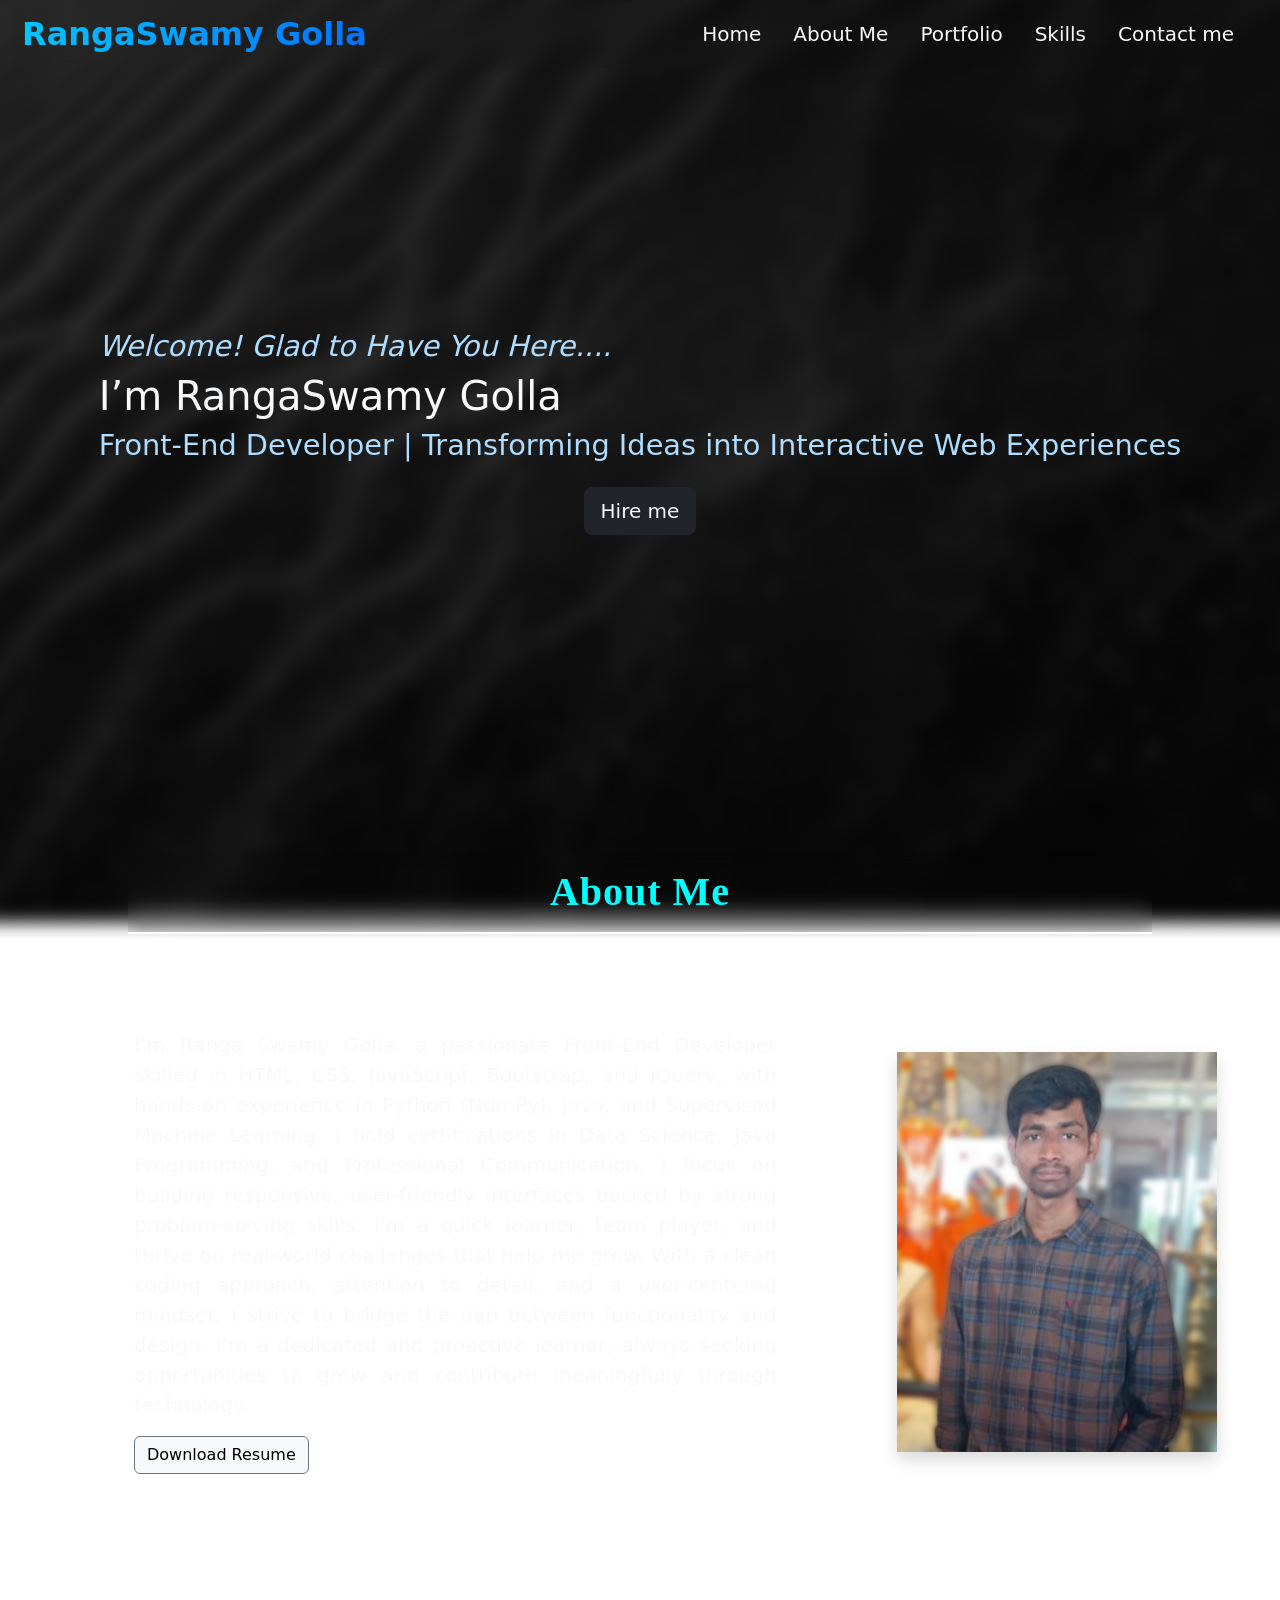
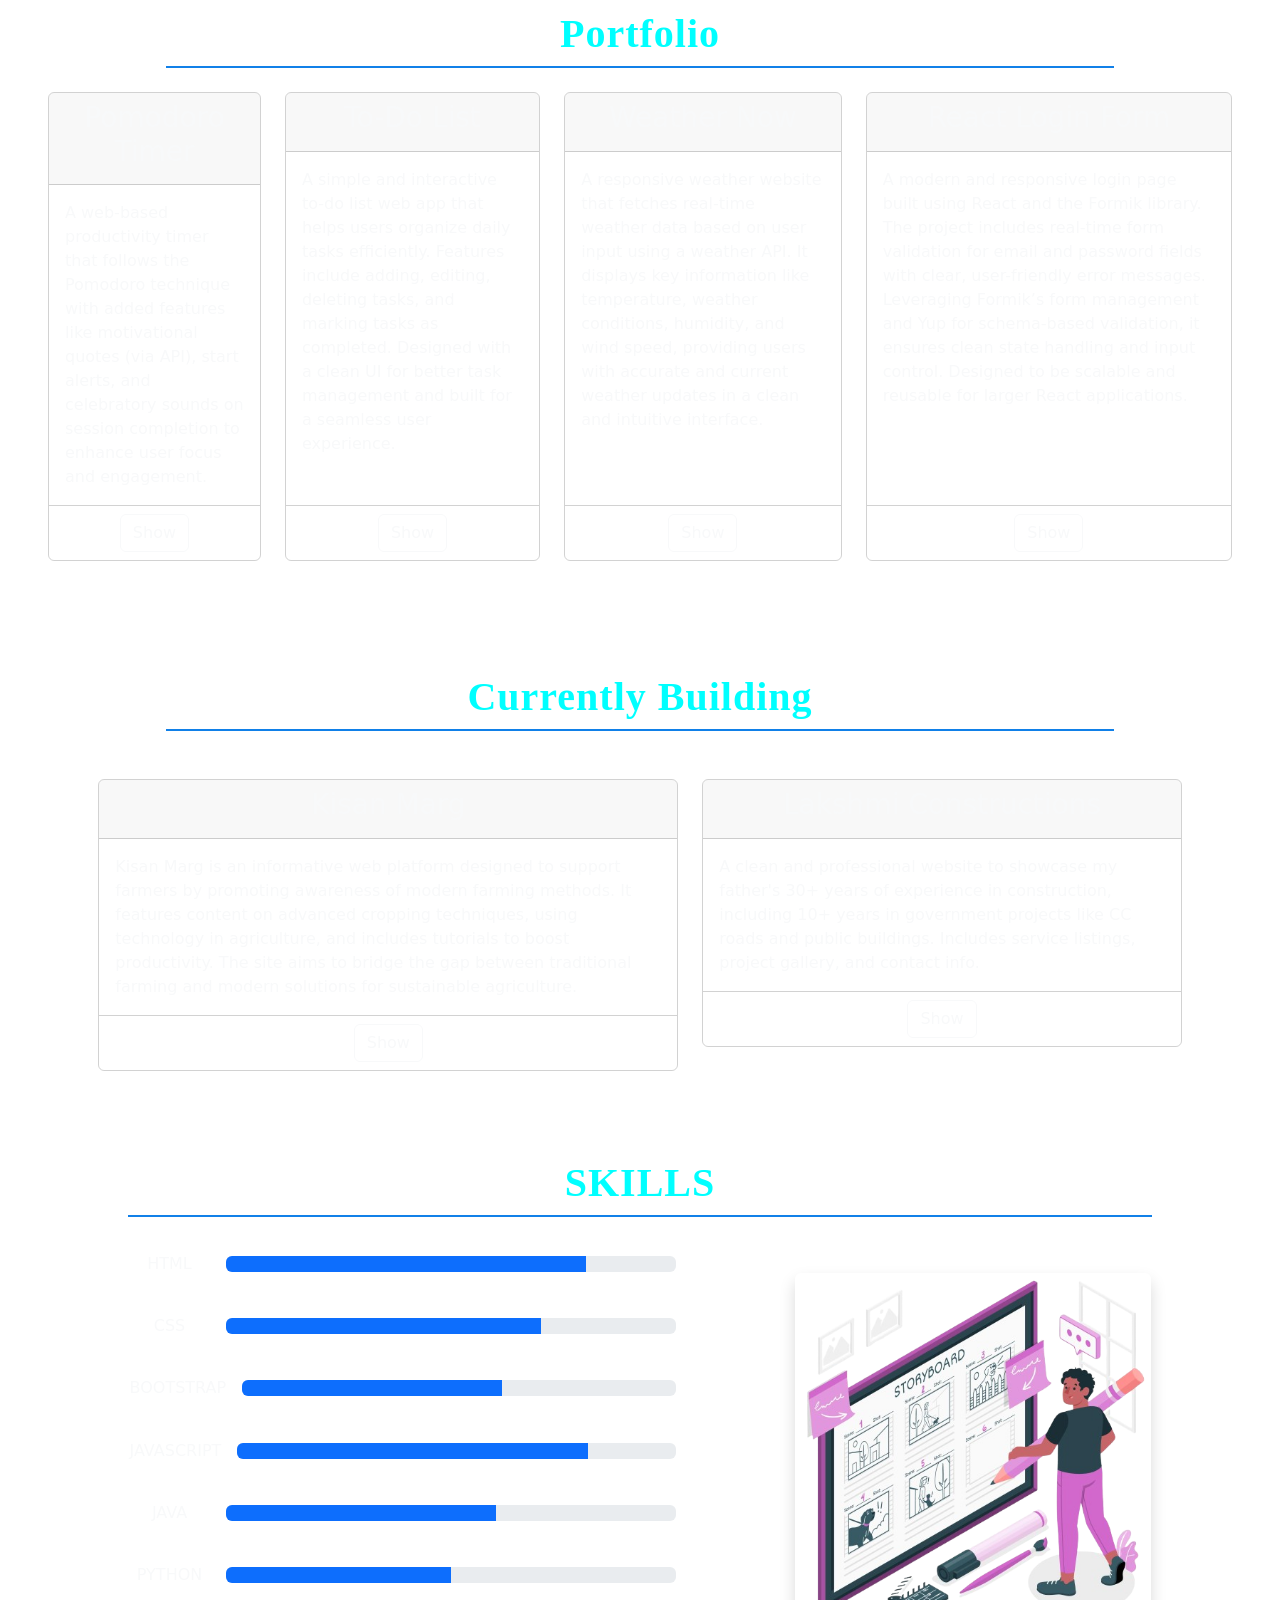
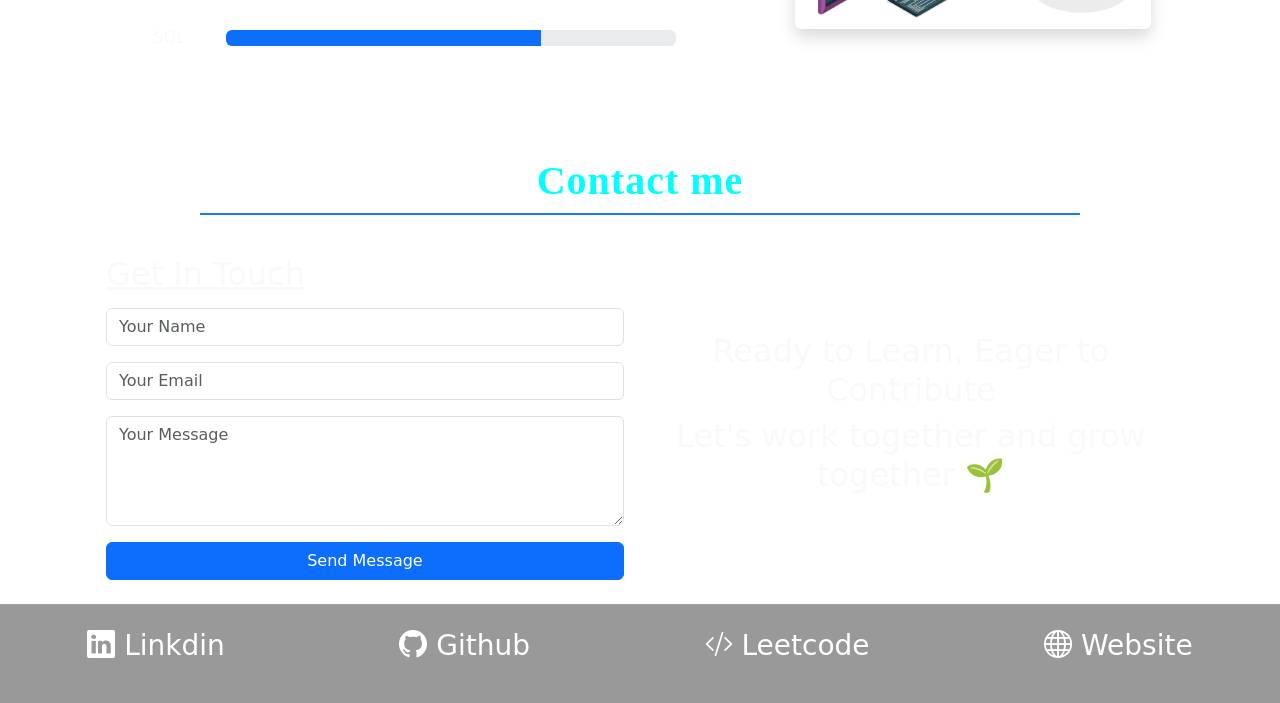
==== public/index.html @ 75651e3e "Add files via upload" ====
<!DOCTYPE html>
<html lang="en">
<head>
    <meta charset="UTF-8">
    <meta name="viewport" content="width=device-width, initial-scale=1.0">
    <title>Ranga Swamy Golla</title>
    <link href="https://cdn.jsdelivr.net/npm/bootstrap@5.3.4/dist/css/bootstrap.min.css" rel="stylesheet" integrity="sha384-DQvkBjpPgn7RC31MCQoOeC9TI2kdqa4+BSgNMNj8v77fdC77Kj5zpWFTJaaAoMbC" crossorigin="anonymous">
    <link rel="stylesheet" href="../src/style.css">
    <!-- AOS ANIMATION CSS CDN-->
    <link href="https://cdn.jsdelivr.net/npm/aos@2.3.4/dist/aos.css" rel="stylesheet">
    <link href="https://cdn.jsdelivr.net/npm/bootstrap-icons@1.10.5/font/bootstrap-icons.css" rel="stylesheet">
    <script src="https://cdn.jsdelivr.net/npm/bootstrap@5.3.4/dist/js/bootstrap.bundle.min.js" integrity="sha384-YUe2LzesAfftltw+PEaao2tjU/QATaW/rOitAq67e0CT0Zi2VVRL0oC4+gAaeBKu" crossorigin="anonymous"></script>
    <!-- AOS JS CDN -->
    <script src="https://cdn.jsdelivr.net/npm/aos@2.3.4/dist/aos.js"></script>
    <script src="../src/script.js"></script>
</head>
<body>
    <div class="container-fluid">
        <header>
            <nav class="navbar navbar-expand-md navbar-light text-center">
                <div class="logo">
                    <a href="index.html" class="navbar-brand fw-semibold  fs-2 text-light">RangaSwamy Golla</a>
                </div>
                <button class="navbar-toggler" data-bs-toggle="collapse" data-bs-target="#navItems">
                    <span class="navbar-toggler-icon fs-6"></span>
                </button>
                <div class="collapse navbar-collapse justify-content-end" id="navItems">
                    <ul class="navbar-nav">
                        <li class="nav-item"><a href="#" class="nav-link text-light text-center fs-5">Home</a></li>
                        <li class="nav-item"><a href="#about-me" class="nav-link text-light text-center fs-5">About Me</a></li>
                        <li class="nav-item"><a href="#portfolio" class="nav-link text-light text-center fs-5">Portfolio</a></li>
                        <li class="nav-item"><a href="#skills" class="nav-link text-light text-center fs-5">Skills</a></li>
                        <li class="nav-item"><a href="#contact-me" class="nav-link text-light text-center fs-5">Contact me</a></li>
                    </ul>
                </div>
                </div>
            </nav>
        </header>
        <div class="main-container container-lg d-flex justify-content-center align-items-center mt-3">
                <div class="main-content text-light mb-4 text-start p-2" data-aos="fade-left">
                    <h4 class="fst-italic">Welcome! Glad to Have You Here....</h4>
                    <div class="typewriter">
                        <h1>I’m RangaSwamy Golla</h1>
                    </div>
                    <h4> Front-End Developer | Transforming Ideas into Interactive Web Experiences</h4>
                    <div class="text-center mt-4">
                        <button class="btn text-light btn-dark btn-lg" onclick="HireMeClick()">Hire me</button>
                    </div>
                </div>
            </div>
        </div>
        <section class="text-center w-100 mt-5 about-me" id="about-me">
            <h1 class="text-center mb-4 section-title" data-aos="fade-down">About Me</h1>
            <div class="about-me-section text-light fs-5 px-3 py-4 d-flex flex-column flex-lg-row align-items-center justify-content-between gap-5 container">
                
                <!-- Text Section -->
                <div class="about-me-content text-start col-12 col-lg-8 p-lg-5 p-sm-5" data-aos="fade-right">
                    <p>
                        I’m Ranga Swamy Golla, a passionate Front-End Developer skilled in HTML, CSS, JavaScript, Bootstrap, and jQuery, with hands-on experience in Python (NumPy), Java, and Supervised Machine Learning. I hold certifications in Data Science, Java Programming, and Professional Communication.

                        I focus on building responsive, user-friendly interfaces backed by strong problem-solving skills. I'm a quick learner, team player, and thrive on real-world challenges that help me grow.
                        
                        With a clean coding approach, attention to detail, and a user-centered mindset, I strive to bridge the gap between functionality and design.
                        I’m a dedicated and proactive learner, always seeking opportunities to grow and contribute meaningfully through technology.
                        
                        
                    </p>
                    <button class="btn btn-outline-secondary text-bg-light "><a href="../public/Documents/GollaRangaSwamy_Resume.pdf" download>Download Resume</a></button>
                </div>
                
                <!-- Image Section -->
                <div class="about-me-image col-12 col-lg-4 d-flex justify-content-center" data-aos="fade-left">
                    <img src="../public/Images/IMG-20250404-WA0003_1_-removebg-preview.png" alt="My Image" class="img-fluid  shadow" style="max-width: 320px;">
                </div>
        
            </div>
        </section>

        <!-- Portfolio section -->
        <section class="portfolio text-center p-5" id="portfolio">
            <h1 class="mb-lg-4 section-title" data-aos="zoom-in">Portfolio</h1>
            <div class="projects text-center d-flex flex-column flex-lg-row gap-4">
                <div class="card  text-light porject1" data-aos="zoom-in">
                    <div class="card-header">
                        <h3>Pomodoro Timer</h3>
                    </div>
                    <div class="card-body text-start">
                        A web-based productivity timer that follows the Pomodoro technique with added features like motivational quotes (via API), start alerts, and celebratory sounds on session completion to enhance user focus and engagement.
                    </div>
                    <div class="card-footer">
                        <button class="btn btn-outline-light">Show</button>
                    </div>
                </div>
                <div class="card  text-light porject1" data-aos="zoom-in">
                    <div class="card-header">
                        <h3>To-Do List</h3>
                    </div>
                    <div class="card-body text-start">
                        A simple and interactive to-do list web app that helps users organize daily tasks efficiently. Features include adding, editing, deleting tasks, and marking tasks as completed. Designed with a clean UI for better task management and built for a seamless user experience.
                    </div>
                    <div class="card-footer">
                        <button class="btn btn-outline-light">Show</button>
                    </div>
                </div>
                <div class="card  text-light porject1" data-aos="zoom-in">
                    <div class="card-header">
                        <h3>Weather Now</h3>
                    </div>
                    <div class="card-body text-start">
                        A responsive weather website that fetches real-time weather data based on user input using a weather API. It displays key information like temperature, weather conditions, humidity, and wind speed, providing users with accurate and current weather updates in a clean and intuitive interface.
                    </div>
                    <div class="card-footer">
                        <button class="btn btn-outline-light">Show</button>
                    </div>
                </div>
                <div class="card  text-light porject1" data-aos="zoom-in">
                    <div class="card-header">
                        <h3>React Login Form</h3>
                    </div>
                    <div class="card-body text-start">
                        A modern and responsive login page built using React and the Formik library. The project includes real-time form validation for email and password fields with clear, user-friendly error messages. Leveraging Formik’s form management and Yup for schema-based validation, it ensures clean state handling and input control. Designed to be scalable and reusable for larger React applications.
                    </div>
                    <div class="card-footer">
                        <button class="btn btn-outline-light">Show</button>
                    </div>
                </div>
            </div>
        </section>
        <!-- ONGOING PROJECTS SECTION -->
        <section class="portfolio text-center p-5">
            <h1 class="mb-lg-5 section-title" data-aos="zoom-in">Currently Building</h1>
            <div class="row justify-content-center g-4">
              <div class="col-12 col-lg-6">
                <div class="card  text-light" data-aos="zoom-in">
                  <div class="card-header">
                    <h3>Kisan Marg</h3>
                  </div>
                  <div class="card-body text-start">
                    Kisan Marg is an informative web platform designed to support farmers by promoting awareness of modern farming methods. It features content on advanced cropping techniques, using technology in agriculture, and includes tutorials to boost productivity. The site aims to bridge the gap between traditional farming and modern solutions for sustainable agriculture.
                  </div>
                  <div class="card-footer">
                    <button class="btn btn-outline-light">Show</button>
                  </div>
                </div>
              </div>
              <div class="col-12 col-lg-5">
                <div class="card  text-light" data-aos="zoom-in">
                  <div class="card-header">
                    <h3>Lakshmi Constructions </h3>
                  </div>
                  <div class="card-body text-start">
                    A clean and professional website to showcase my father's 30+ years of experience in construction, including 10+ years in government projects like CC roads and public buildings. Includes service listings, project gallery, and contact info.
                  </div>
                  <div class="card-footer">
                    <button class="btn btn-outline-light">Show</button>
                  </div>
                </div>
              </div>
            </div>
          </section>

          <!-- SKILLS -->
          <section class="skills text-center py-4" id="skills">
            <h1 class=" mb-4 section-title" data-aos="zoom-out">SKILLS</h1>
            <div class="container">
              <div class="row align-items-stretch d-flex justify-content-around" style="min-height: 420px;">
          
                <!-- Skills Bars -->
                <div class="col-12 col-lg-6 d-flex">
                  <div class="w-100 d-flex flex-column justify-content-around" data-aos="fade-right">
                    <div class="mb-3 d-flex align-items-center" >
                      <div class="me-3 text-light" style="min-width: 80px;">HTML</div>
                      <div class="progress flex-grow-1">
                        <div class="progress-bar bg-primary" style="width: 80%;"></div>
                      </div>
                    </div>
                    <div class="mb-3 d-flex align-items-center">
                      <div class="me-3 text-light" style="min-width: 80px;">CSS</div>
                      <div class="progress flex-grow-1">
                        <div class="progress-bar bg-primary" style="width: 70%;"></div>
                      </div>
                    </div>
                    <div class="mb-3 d-flex align-items-center">
                      <div class="me-3 text-light" style="min-width: 80px;">BOOTSTRAP</div>
                      <div class="progress flex-grow-1">
                        <div class="progress-bar bg-primary" style="width: 60%;"></div>
                      </div>
                    </div>
                    <div class="mb-3 d-flex align-items-center">
                      <div class="me-3 text-light" style="min-width: 80px;">JAVASCRIPT</div>
                      <div class="progress flex-grow-1">
                        <div class="progress-bar bg-primary" style="width: 80%;"></div>
                      </div>
                    </div>
                    <div class="mb-3 d-flex align-items-center">
                      <div class="me-3 text-light" style="min-width: 80px;">JAVA</div>
                      <div class="progress flex-grow-1">
                        <div class="progress-bar bg-primary" style="width: 60%;"></div>
                      </div>
                    </div>
                    <div class="mb-3 d-flex align-items-center">
                      <div class="me-3 text-light" style="min-width: 80px;">PYTHON</div>
                      <div class="progress flex-grow-1">
                        <div class="progress-bar bg-primary" style="width: 50%;"></div>
                      </div>
                    </div>
                    <div class="d-flex align-items-center">
                      <div class="me-3 text-light" style="min-width: 80px;">SQL</div>
                      <div class="progress flex-grow-1">
                        <div class="progress-bar bg-primary" style="width: 70%;"></div>
                      </div>
                    </div>
                  </div>
                </div>
          
                <!-- Skills Image -->
                <div class="col-12 col-lg-4 d-flex align-items-center justify-content-center" data-aos="fade-left">
                  <img src="../public/Images/SkillsImage.png" alt="Skills Image" class="img-fluid rounded shadow"
                       style="max-height: 100%; width: 100%; object-fit: contain;">
                </div>
          
              </div>
            </div>
          </section>
          
                 <!-- CONTACT ME SECTION -->
        <section id="contact-me" class="container-lg text-light mt-5" data-aos="fade-right">
            <div class="contact-me-header d-flex justify-content-around p-2">
                <h2 class="section-title">Contact me</h2>
            </div>
            <div class="contact-form-wrapper p-4 d-flex flex-column flex-sm-row justify-content-around align-items-center gap-4 text-center w-100">
              <div class="contact-me-form w-100 w-sm-50">
                <span><h4 class="text-">Get In Touch</h4></span>
                <form id="contactForm" action="#">
                    <input type="text" id="name" class="form-control mb-3" placeholder="Your Name">
                    <input type="email" id="email" class="form-control mb-3" placeholder="Your Email">
                    <textarea id="message" class="form-control mb-3" placeholder="Your Message" rows="4"></textarea>
                    <button type="submit" onclick="submitFormClick()" class="btn btn-primary w-100">Send Message</button>
                  </form>                  
              </div>
              <div class="text-loop-container text-center fs-1 px-2 py-3">
                <h2 data-aos="fade-left" data-aos-delay="100"> Ready to Learn, Eager to Contribute</h2>
                <h2 data-aos="fade-left" data-aos-delay="300">Let's work together and grow together 🌱</h2>
             </div>
              </div>     
            </section>
        <footer>
          <div class="footer-section d-flex flex-column flex-lg-row justify-content-around text-light   text-center  align-items-center">
            <div class="linkdin mb-3"><a href="https://www.linkedin.com/in/golla-ranga-swamy-ab035033a/" target="_blank"><span class="bi bi-linkedin fs-3"> Linkdin</span></a></div>
            <div class="github mb-3"><a href="https://github.com/GRangaSwamy" target="_blank"><span class="bi bi-github fs-3"> Github</span></a></div>
            <div class="leetcode mb-3"><a href="https://leetcode.com/u/Rangaswamy06/" target="_blank"><span class="bi bi-code-slash fs-3"> Leetcode</span></a></div>
            <div class="website mb-3"><a href="#" target="_blank"><span class="bi bi-globe fs-3"> Website</span></a></div>
          </div>
        </footer>
    </div>
      <script src="../src/script.js"></script>
</body>
</html>
---- src/style.css ----
*{
    padding: 0;
    margin: 0;
    box-sizing: border-box;
}
body {
    position: relative;
    margin: 0;
    padding: 0;
  }
  
  body::before {
    content: "";
    position: fixed;
    top: 0;
    left: 0;
    height: 100%;
    width: 100%;
    background: url('../public/Images/adrien-olichon-RCAhiGJsUUE-unsplash.jpg') center/cover no-repeat;
    filter: blur(8px);
    transform: scale(1.05);
    z-index: -1;
  }
.navbar {
    background-color: rgba(10, 20,3 0, 0.2);
    backdrop-filter: blur(10px); 
    border-radius: 10px;
    padding: 10px;
}
.navbar-brand{
    background: linear-gradient(90deg, #00c6ff, #0072ff);
    -webkit-background-clip: text;
    -webkit-text-fill-color: transparent;
    font-weight: bold;
    font-size: 2rem;
}
.main-container{
    width: 90%;
    height: 80vh;
}
.main-content{
    text-align: justify;
}
.main-container h4{
    color: #AFDDFF;
    font-size: 1.8rem;
}
.main-container h1{
    font-size: 2.5rem;
}
 .left{
    animation: slideLeft 1.3s ease-in-out forwards;
}
li{
    margin-right: 1rem;
}
li a:hover{
    background: linear-gradient(90deg, #00c6ff, #0072ff);
    backdrop-filter: blur(10px);
    padding-left: 0.5rem;
    text-decoration: underline;
}
.logo:hover{
    transform: scale(1.1);
}
.main-content{
    display: inline-block;
    animation: wave 2s infinite ease-in-out;
}

@keyframes wave {
    0%, 100% { transform: translateY(0); }
    50% { transform: translateY(-10px); }
}
  .form-control{
    margin-bottom: 1rem;
  }
  html{
    scroll-behavior: smooth;
  }
  .contact-me-form h4{
    text-decoration: underline;
    font-size: 2rem;
    padding-bottom: 0.4rem;
    text-align: start;
  }
  .text-loop div {
    margin: 10px 0;
  }
  .text-loop-container {
    max-width: 100%;
    width: 100%;
    text-align: start;
  }
  .aos-line {
    margin-bottom: 0.75rem;
    white-space: normal;
    word-break: break-word;
  }
  .about-me-section p{
    text-align: justify;
  }
  .about-me h1{
    text-decoration: dashed;
    padding-bottom: 1rem;
    border-bottom: 2px solid white;
  }
  .section-title{
    font-family: 'Georgia', serif;
    font-size: 2.5rem;
    font-weight: 600;
    padding: 1rem;
    width: 80%;
    color: #00ffff;
    border-bottom: 2px solid #1180e8;
    padding-bottom: 0.5rem;
    display: inline-block;
    letter-spacing: 1px;
    text-align: center;
    backdrop-filter: blur(10px); 
  }
.about-me-content a{
    text-decoration: none;
    color: black;
}
.portfolio h1{
    text-align: center;
}
html {
  scroll-behavior: smooth;
}
.card,.card-footer{
  background-color: transparent;
}
.about-me-content{
  padding-left: 1.2rem;
  padding-right: 1.2rem;
}
.my-skills{
  padding: 1rem;
  width: 80%;
  margin-right: auto;
  margin-left: auto;
}
.cursor {
  display: inline-block;
  animation: blink 0.8s infinite;
  font-weight: bold;
  color: #ffc107;
}

@keyframes blink {
  0%, 100% { opacity: 1; }
  50%      { opacity: 0; }
}
.footer-section a{
  text-decoration: underline;
  color: white;
  padding: 1rem;
}
footer {
  background: rgba(0, 0, 0, 0.4); 
  backdrop-filter: blur(50px); 
  -webkit-backdrop-filter: blur(10px);
  border-top: 1px solid rgba(255, 255, 255, 0.1);
  padding: 20px 0;
  position: relative;
  z-index: 10;
}
.footer-section a {
  color: #ffffff;
  text-decoration: none;
  transition: color 0.3s ease;
}
.footer-section a:hover {
  color: #00ffff;
}
.skills{
  margin-bottom: 2rem;
}
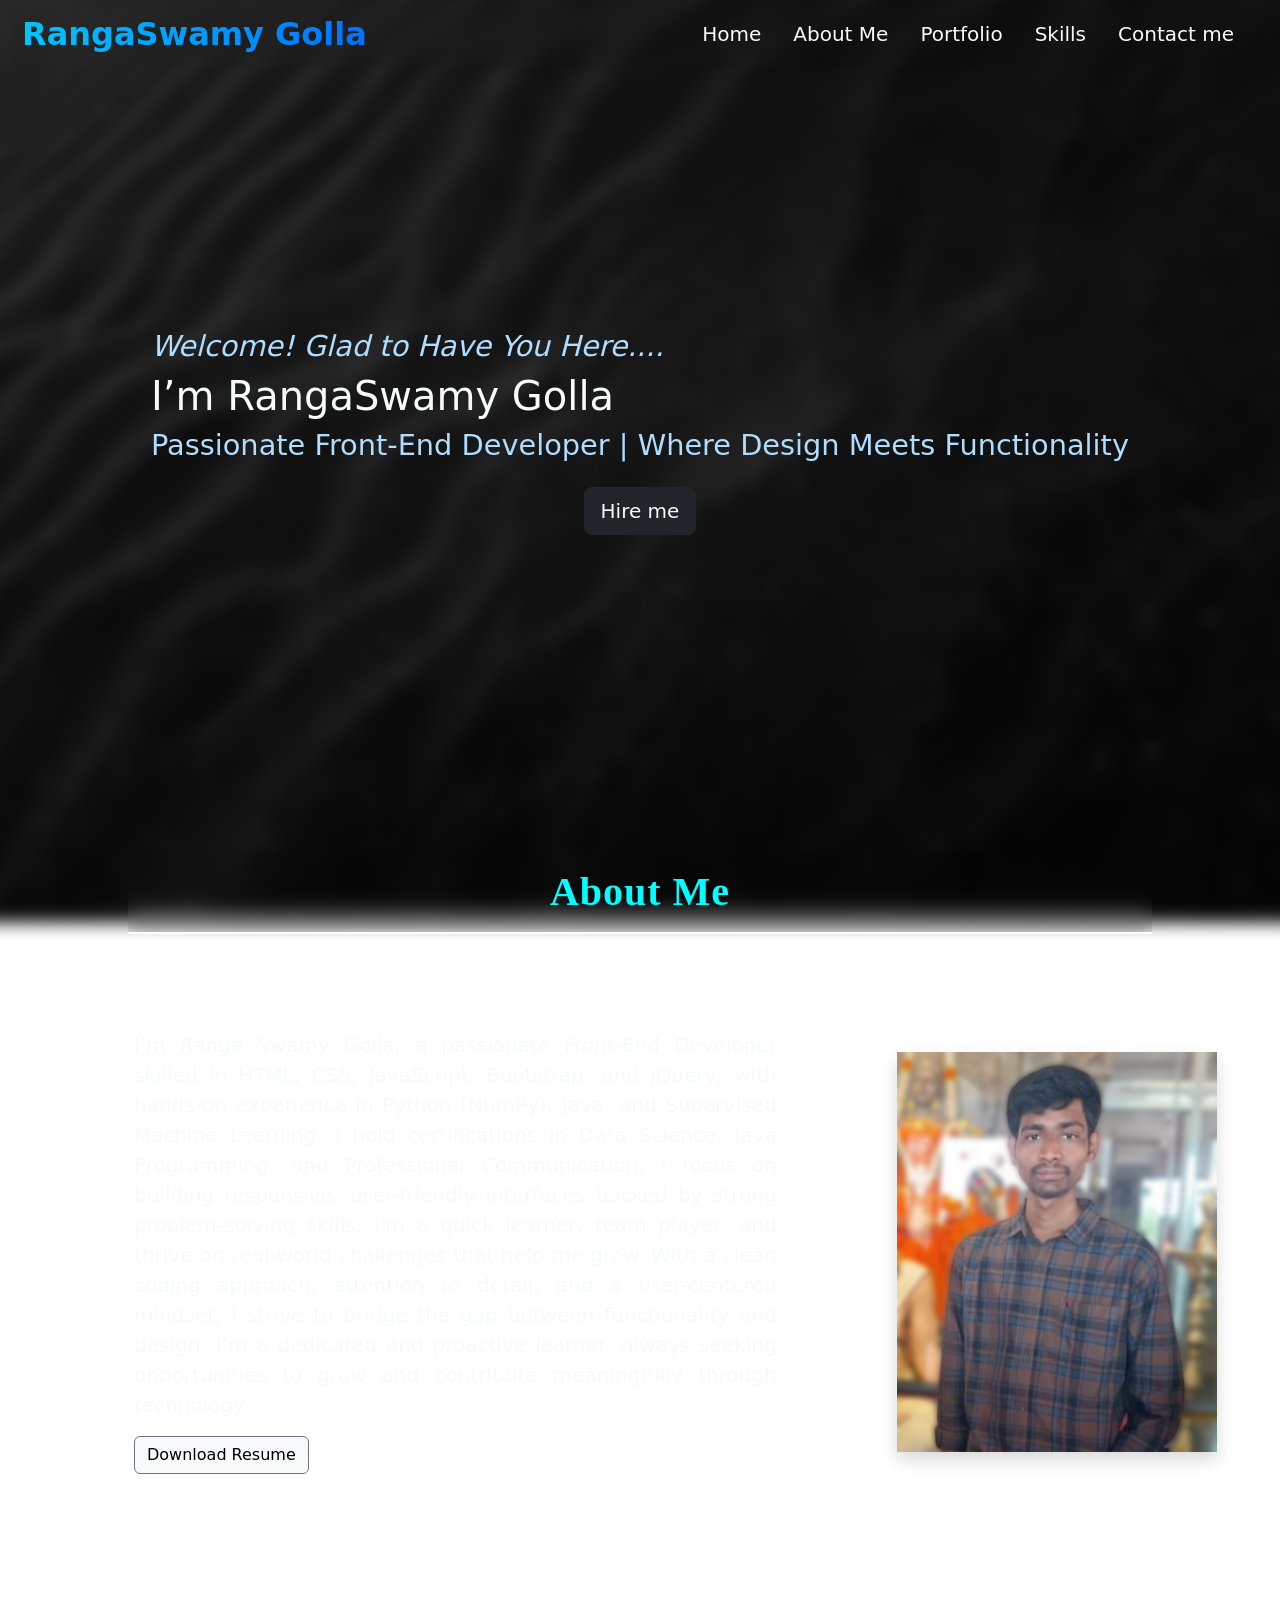
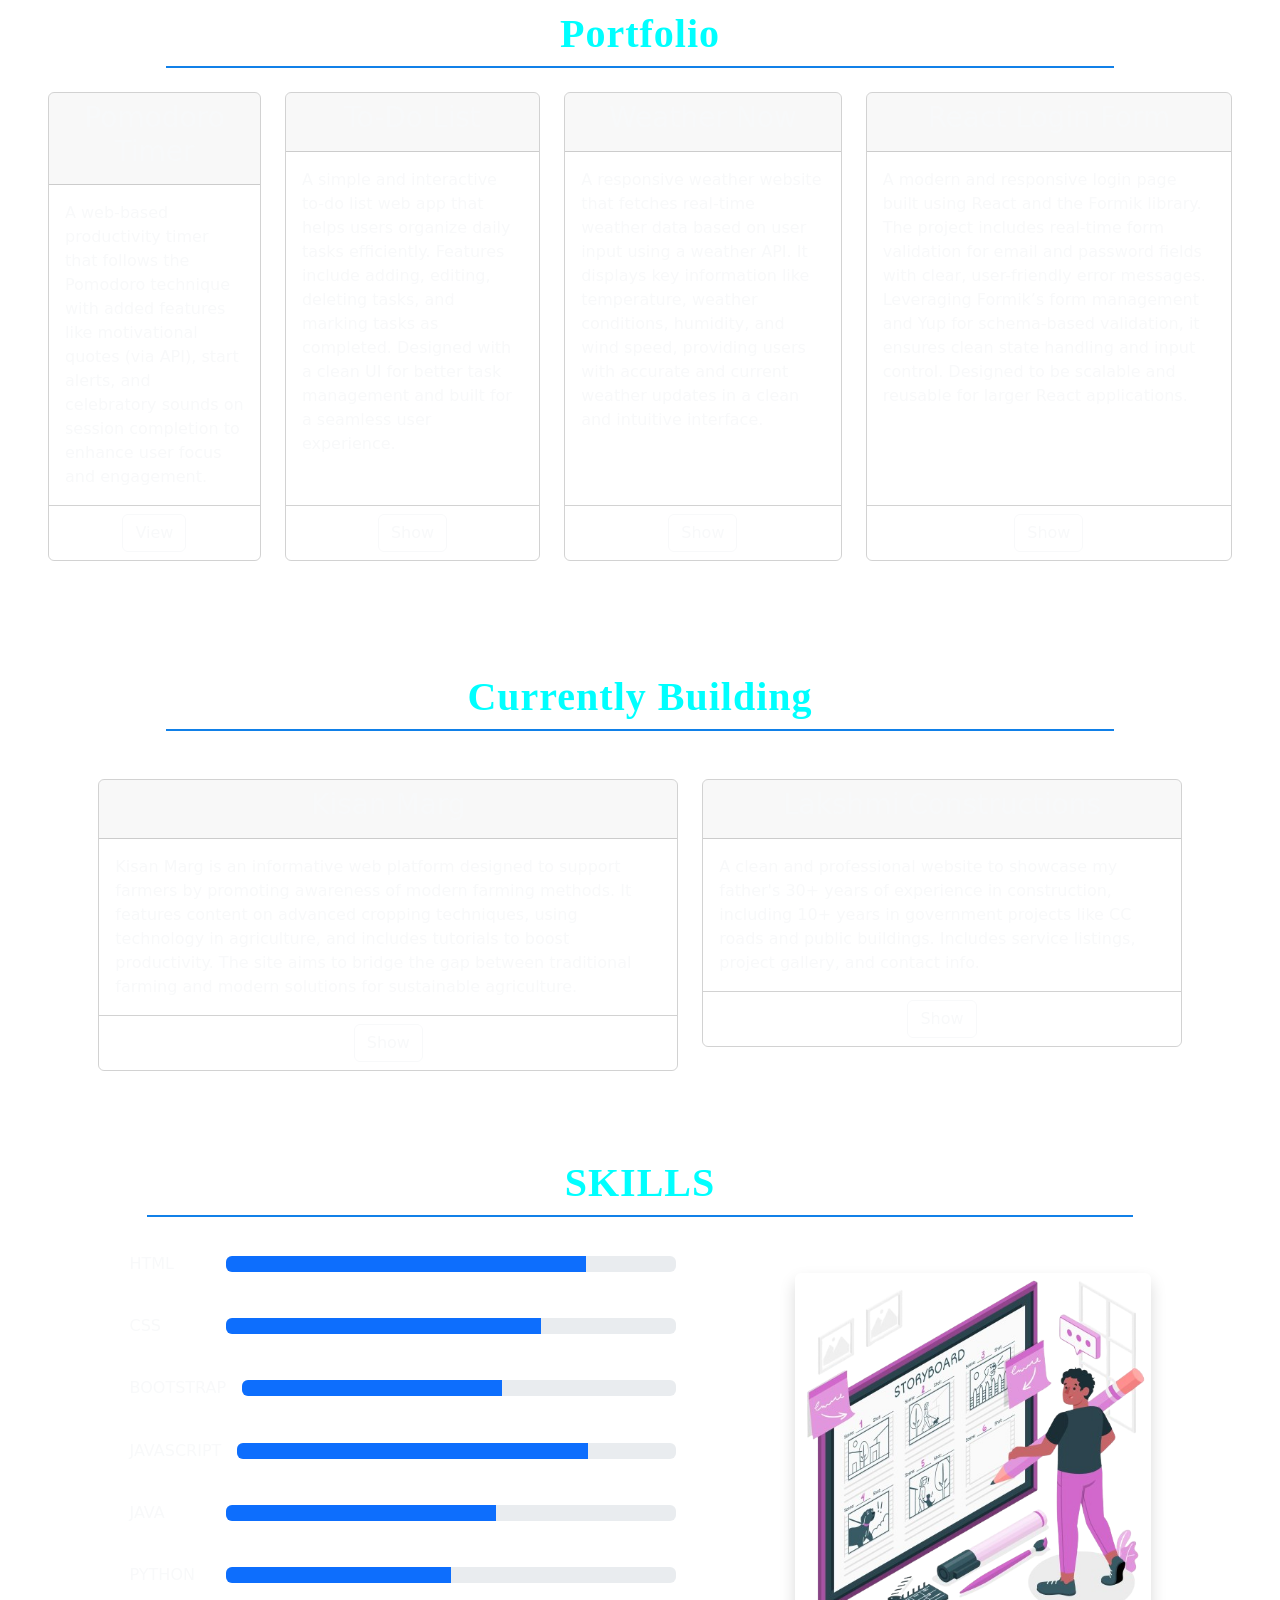
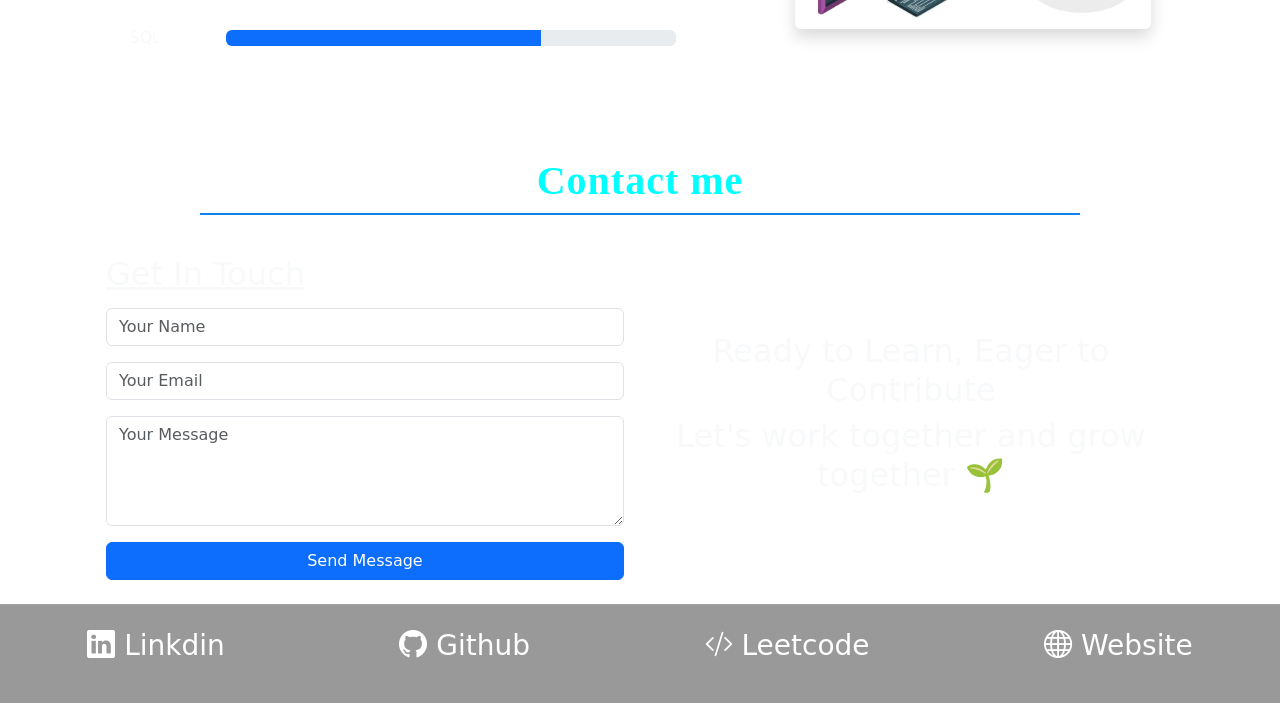
==== commit 928a884d: "Add files via upload" ====
--- a/public/index.html
+++ b/public/index.html
@@ -42,7 +42,7 @@
                     <div class="typewriter">
                         <h1>I’m RangaSwamy Golla</h1>
                     </div>
-                    <h4> Front-End Developer | Transforming Ideas into Interactive Web Experiences</h4>
+                    <h4> Passionate Front-End Developer | Where Design Meets Functionality</h4>
                     <div class="text-center mt-4">
                         <button class="btn text-light btn-dark btn-lg" onclick="HireMeClick()">Hire me</button>
                     </div>
@@ -61,9 +61,7 @@
                         I focus on building responsive, user-friendly interfaces backed by strong problem-solving skills. I'm a quick learner, team player, and thrive on real-world challenges that help me grow.
                         
                         With a clean coding approach, attention to detail, and a user-centered mindset, I strive to bridge the gap between functionality and design.
-                        I’m a dedicated and proactive learner, always seeking opportunities to grow and contribute meaningfully through technology.
-                        
-                        
+                        I’m a dedicated and proactive learner, always seeking opportunities to grow and contribute meaningfully through technology.            
                     </p>
                     <button class="btn btn-outline-secondary text-bg-light "><a href="../public/Documents/GollaRangaSwamy_Resume.pdf" download>Download Resume</a></button>
                 </div>
@@ -88,7 +86,10 @@
                         A web-based productivity timer that follows the Pomodoro technique with added features like motivational quotes (via API), start alerts, and celebratory sounds on session completion to enhance user focus and engagement.
                     </div>
                     <div class="card-footer">
-                        <button class="btn btn-outline-light">Show</button>
+                      <button onclick="window.open('https://github.com/GRangaSwamy/Pomodoro', '_blank')" class="btn btn-outline-light">
+                        View
+                      </button>
+                      
                     </div>
                 </div>
                 <div class="card  text-light porject1" data-aos="zoom-in">
@@ -99,7 +100,7 @@
                         A simple and interactive to-do list web app that helps users organize daily tasks efficiently. Features include adding, editing, deleting tasks, and marking tasks as completed. Designed with a clean UI for better task management and built for a seamless user experience.
                     </div>
                     <div class="card-footer">
-                        <button class="btn btn-outline-light">Show</button>
+                        <button class="btn btn-outline-light" onclick="window.open('https://github.com/GRangaSwamy/Todo-List','_blank')">Show</button>
                     </div>
                 </div>
                 <div class="card  text-light porject1" data-aos="zoom-in">
@@ -110,7 +111,7 @@
                         A responsive weather website that fetches real-time weather data based on user input using a weather API. It displays key information like temperature, weather conditions, humidity, and wind speed, providing users with accurate and current weather updates in a clean and intuitive interface.
                     </div>
                     <div class="card-footer">
-                        <button class="btn btn-outline-light">Show</button>
+                        <button class="btn btn-outline-light" onclick="window.open('https://github.com/GRangaSwamy/Weather-now','_blank')">Show</button>
                     </div>
                 </div>
                 <div class="card  text-light porject1" data-aos="zoom-in">
@@ -160,13 +161,13 @@
           </section>
 
           <!-- SKILLS -->
-          <section class="skills text-center py-4" id="skills">
+          <section class="skills text-center p-4" id="skills">
             <h1 class=" mb-4 section-title" data-aos="zoom-out">SKILLS</h1>
             <div class="container">
               <div class="row align-items-stretch d-flex justify-content-around" style="min-height: 420px;">
           
                 <!-- Skills Bars -->
-                <div class="col-12 col-lg-6 d-flex">
+                <div class="col-12 col-lg-6 d-flex text-start">
                   <div class="w-100 d-flex flex-column justify-content-around" data-aos="fade-right">
                     <div class="mb-3 d-flex align-items-center" >
                       <div class="me-3 text-light" style="min-width: 80px;">HTML</div>
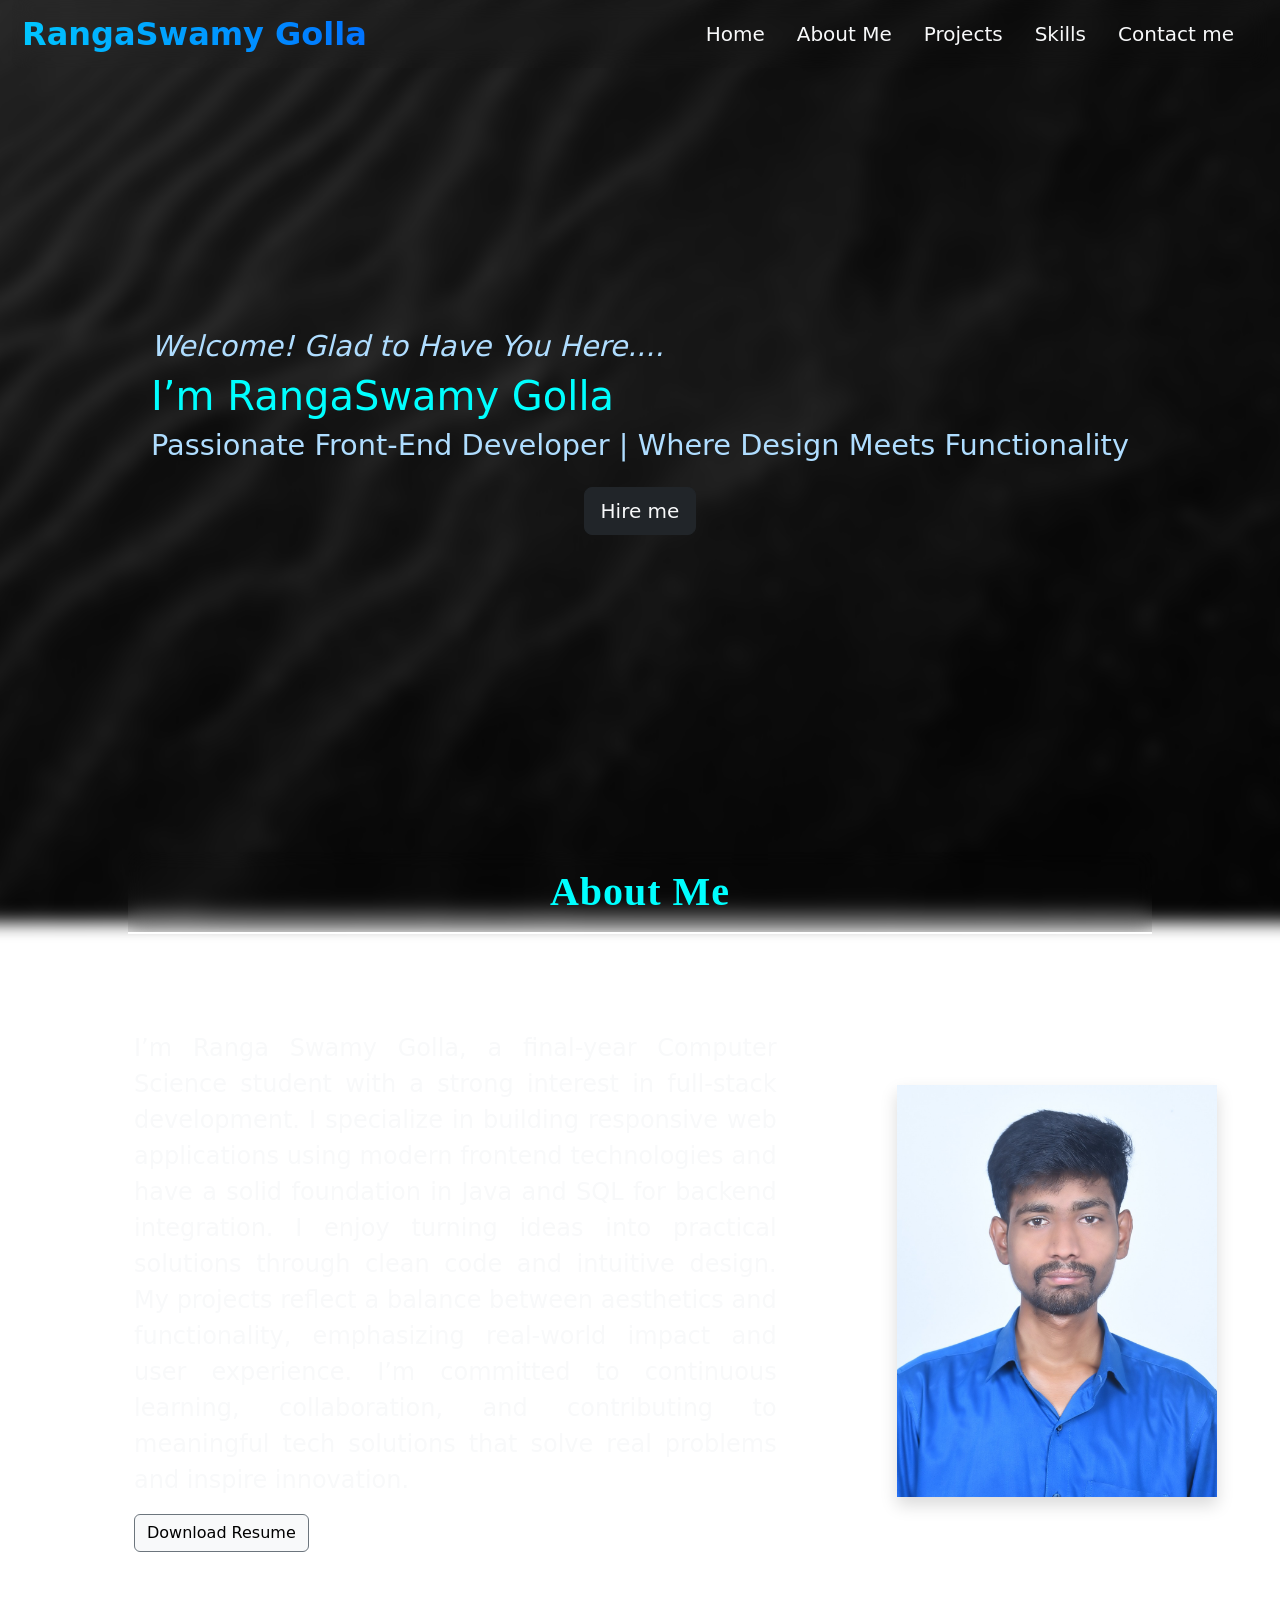
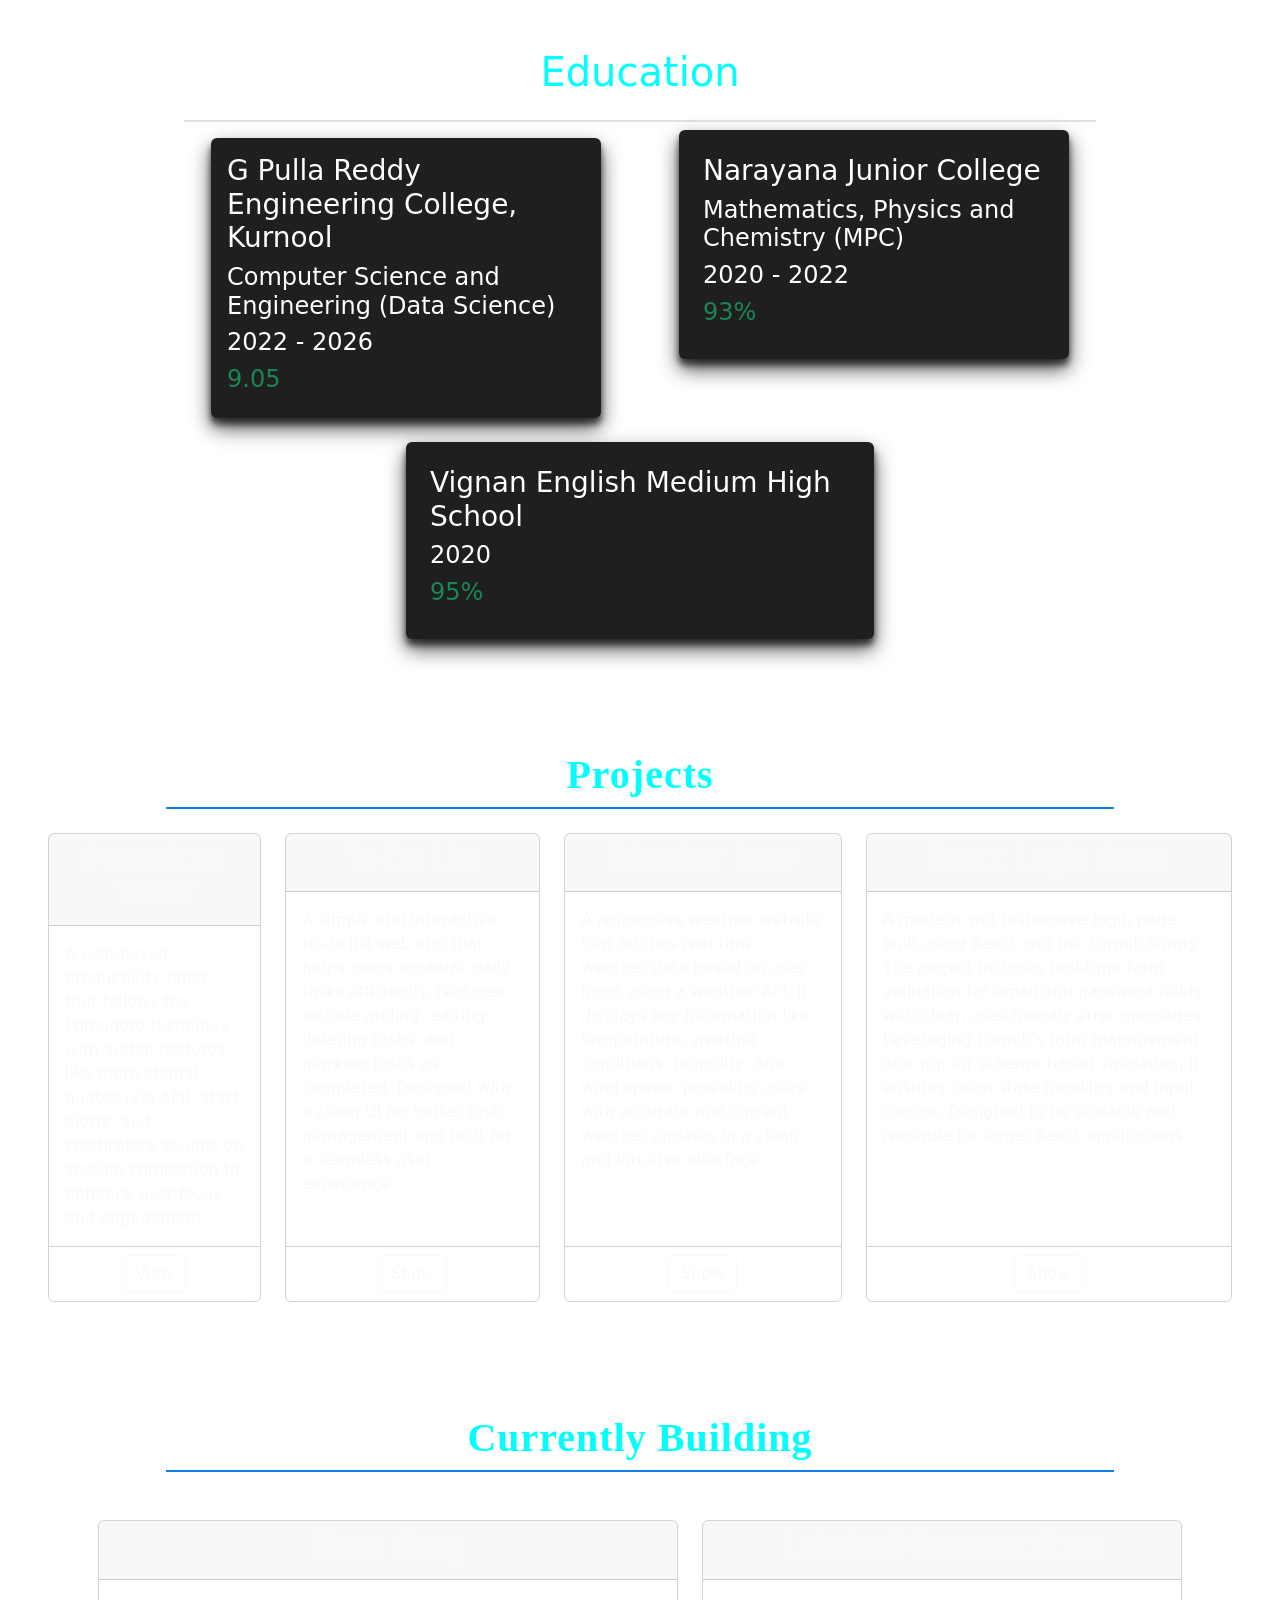
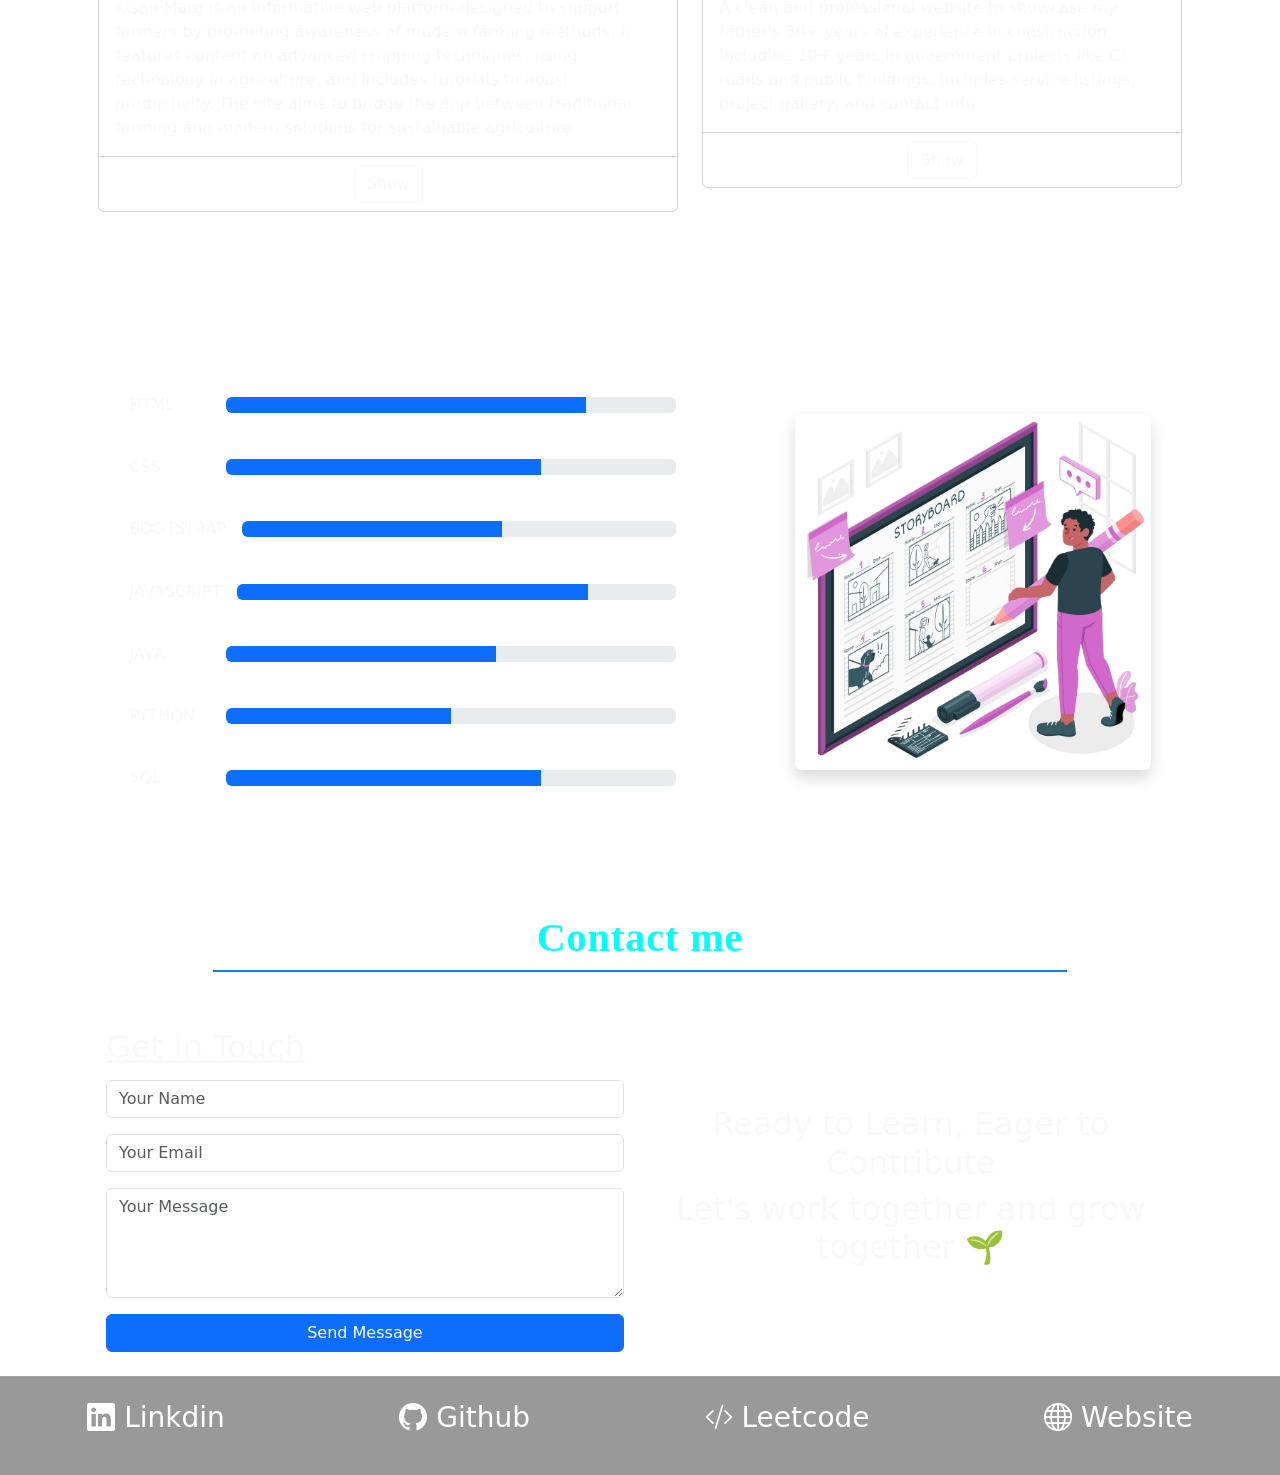
==== commit 111ff213: "Add files via upload" ====
--- a/public/index.html
+++ b/public/index.html
@@ -28,7 +28,7 @@
                     <ul class="navbar-nav">
                         <li class="nav-item"><a href="#" class="nav-link text-light text-center fs-5">Home</a></li>
                         <li class="nav-item"><a href="#about-me" class="nav-link text-light text-center fs-5">About Me</a></li>
-                        <li class="nav-item"><a href="#portfolio" class="nav-link text-light text-center fs-5">Portfolio</a></li>
+                        <li class="nav-item"><a href="#portfolio" class="nav-link text-light text-center fs-5">Projects</a></li>
                         <li class="nav-item"><a href="#skills" class="nav-link text-light text-center fs-5">Skills</a></li>
                         <li class="nav-item"><a href="#contact-me" class="nav-link text-light text-center fs-5">Contact me</a></li>
                     </ul>
@@ -51,32 +51,64 @@
         </div>
         <section class="text-center w-100 mt-5 about-me" id="about-me">
             <h1 class="text-center mb-4 section-title" data-aos="fade-down">About Me</h1>
-            <div class="about-me-section text-light fs-5 px-3 py-4 d-flex flex-column flex-lg-row align-items-center justify-content-between gap-5 container">
+            <div class="about-me-section text-light fs-4 px-3 py-4 d-flex flex-column flex-lg-row align-items-center justify-content-between gap-5 container">
                 
                 <!-- Text Section -->
                 <div class="about-me-content text-start col-12 col-lg-8 p-lg-5 p-sm-5" data-aos="fade-right">
                     <p>
-                        I’m Ranga Swamy Golla, a passionate Front-End Developer skilled in HTML, CSS, JavaScript, Bootstrap, and jQuery, with hands-on experience in Python (NumPy), Java, and Supervised Machine Learning. I hold certifications in Data Science, Java Programming, and Professional Communication.
-
-                        I focus on building responsive, user-friendly interfaces backed by strong problem-solving skills. I'm a quick learner, team player, and thrive on real-world challenges that help me grow.
-                        
-                        With a clean coding approach, attention to detail, and a user-centered mindset, I strive to bridge the gap between functionality and design.
-                        I’m a dedicated and proactive learner, always seeking opportunities to grow and contribute meaningfully through technology.            
+                        I’m Ranga Swamy Golla, a final-year Computer Science student with a strong interest in full-stack development. I specialize in building responsive web applications using modern frontend technologies and have a solid foundation in Java and SQL for backend integration.
+
+                        I enjoy turning ideas into practical solutions through clean code and intuitive design. My projects reflect a balance between aesthetics and functionality, emphasizing real-world impact and user experience.
+
+                        I’m committed to continuous learning, collaboration, and contributing to meaningful tech solutions that solve real problems and inspire innovation.
+
+       
                     </p>
-                    <button class="btn btn-outline-secondary text-bg-light "><a href="../public/Documents/GollaRangaSwamy_Resume.pdf" download>Download Resume</a></button>
+                    <button class="btn btn-outline-secondary text-bg-light "><a href="../public/Documents/RangaSwamyGollaResume.pdf" download>Download Resume</a></button>
                 </div>
                 
                 <!-- Image Section -->
                 <div class="about-me-image col-12 col-lg-4 d-flex justify-content-center" data-aos="fade-left">
-                    <img src="../public/Images/IMG-20250404-WA0003_1_-removebg-preview.png" alt="My Image" class="img-fluid  shadow" style="max-width: 320px;">
+                    <img src="../public/Images/Photo.jpg" alt="My Image" class="img-fluid  shadow" style="max-width: 320px;">
                 </div>
         
             </div>
         </section>
+
+        <!-- Education -->
+        <section id="education" class="text-light w-75 mx-auto" data-aos="fade-up" data-aos-duration="1000">
+          <div class="container-fluid p-4">
+            <h1 class="text-center border-2 border-bottom pb-4">Education</h1>
+            <div class="schools row justify-content-around align-items-baseline">
+              
+              <div class="Btech edu col-12 col-lg-5 p-3 mb-4 gap-2  rounded">
+                <h3>G Pulla Reddy Engineering College, Kurnool</h3>
+                <h4>Computer Science and Engineering (Data Science)</h4>
+                <h4>2022 - 2026</h4>
+                <h4 class="text-success">9.05</h4>
+              </div>
+
+              <div class="inter edu col-12 col-lg-5 p-4 mb-4 gap-2  rounded">
+                <h3>Narayana Junior College</h3>
+                <h4>Mathematics, Physics and Chemistry (MPC)</h4>
+                <h4>2020 - 2022</h4>
+                <h4 class="text-success">93%</h4>
+              </div>
+
+              <div class="10th edu col-12 col-lg-6 p-4 mb-4  rounded">
+                <h3>Vignan English Medium High School</h3>
+                <h4>2020</h4>
+                <h4 class="text-success">95%</h4>
+              </div>
+              
+            </div>
+          </div>
+      </section>
+
 
         <!-- Portfolio section -->
         <section class="portfolio text-center p-5" id="portfolio">
-            <h1 class="mb-lg-4 section-title" data-aos="zoom-in">Portfolio</h1>
+            <h1 class="mb-lg-4 section-title" data-aos="zoom-in">Projects</h1>
             <div class="projects text-center d-flex flex-column flex-lg-row gap-4">
                 <div class="card  text-light porject1" data-aos="zoom-in">
                     <div class="card-header">
@@ -225,25 +257,25 @@
           </section>
           
                  <!-- CONTACT ME SECTION -->
-        <section id="contact-me" class="container-lg text-light mt-5" data-aos="fade-right">
-            <div class="contact-me-header d-flex justify-content-around p-2">
-                <h2 class="section-title">Contact me</h2>
-            </div>
-            <div class="contact-form-wrapper p-4 d-flex flex-column flex-sm-row justify-content-around align-items-center gap-4 text-center w-100">
-              <div class="contact-me-form w-100 w-sm-50">
-                <span><h4 class="text-">Get In Touch</h4></span>
-                <form id="contactForm" action="#">
-                    <input type="text" id="name" class="form-control mb-3" placeholder="Your Name">
-                    <input type="email" id="email" class="form-control mb-3" placeholder="Your Email">
-                    <textarea id="message" class="form-control mb-3" placeholder="Your Message" rows="4"></textarea>
-                    <button type="submit" onclick="submitFormClick()" class="btn btn-primary w-100">Send Message</button>
-                  </form>                  
-              </div>
-              <div class="text-loop-container text-center fs-1 px-2 py-3">
-                <h2 data-aos="fade-left" data-aos-delay="100"> Ready to Learn, Eager to Contribute</h2>
-                <h2 data-aos="fade-left" data-aos-delay="300">Let's work together and grow together 🌱</h2>
-             </div>
-              </div>     
+          <section id="contact-me" class="container-lg text-light mt-5" data-aos="fade-right">
+              <div class="contact-form-wrapper p-4 d-flex flex-column flex-sm-row flex-wrap justify-content-around align-items-center gap-4 text-center text-sm-start w-100">
+                  <h2 class="section-title">Contact me</h2>
+              </div>
+              <div class="contact-form-wrapper p-4 d-flex flex-column flex-sm-row justify-content-around align-items-center gap-4 text-center w-100">
+                <div class="contact-me-form w-100 w-sm-50">
+                  <span><h4 class="text-">Get In Touch</h4></span>
+                  <form id="contactForm" action="#">
+                      <input type="text" id="name" class="form-control mb-3" placeholder="Your Name">
+                      <input type="email" id="email" class="form-control mb-3" placeholder="Your Email">
+                      <textarea id="message" class="form-control mb-3" placeholder="Your Message" rows="4"></textarea>
+                      <button type="submit" onclick="submitFormClick()" class="btn btn-primary w-100" data-bs-toggle="modal" data-bs-target="#modal">Send Message</button>
+                    </form>                  
+                </div>
+                <div class="text-loop-container text-center fs-1 px-2 py-3">
+                  <h2 data-aos="fade-left" data-aos-delay="100"> Ready to Learn, Eager to Contribute</h2>
+                  <h2 data-aos="fade-left" data-aos-delay="300">Let's work together and grow together 🌱</h2>
+              </div>
+                </div>     
             </section>
         <footer>
           <div class="footer-section d-flex flex-column flex-lg-row justify-content-around text-light   text-center  align-items-center">
@@ -254,6 +286,30 @@
           </div>
         </footer>
     </div>
+
+
+    <!-- Modal -->
+<div class="modal fade" id="modal" tabindex="-1" aria-hidden="true">
+  <div class="modal-dialog modal-dialog-centered w-75">
+    <div class="modal-content">
+      <div class="modal-header">
+        <h5 class="modal-title">Thanks for reaching out! I'm excited to connect with you.</h5>
+        <button type="button" class="btn-close" data-bs-dismiss="modal" aria-label="Close"></button>
+      </div>
+      <div class="modal-body">
+        <p id="modal-name"></p>
+        <p id="modal-email"></p>
+        <p id="modal-msg"></p>
+      </div>
+      <div class="modal-footer">
+        <button class="btn btn-success" data-bs-dismiss="modal">Send</button>
+      </div>
+    </div>
+  </div>
+</div>
+
+    </div>
+
       <script src="../src/script.js"></script>
 </body>
 </html>
--- a/src/style.css
+++ b/src/style.css
@@ -177,4 +177,28 @@
 }
 .skills{
   margin-bottom: 2rem;
+}
+.edu{
+  /* border: 2px solid red; */
+  padding: 1rem;
+  /* background-color: #ff; */
+  box-shadow: 0 4px 10px gray;
+}
+.edu {
+  background-color: #1f1f1f;
+  color: white;
+  padding: 1.5rem;
+  margin-bottom: 1.5rem;
+  border-radius: 0.75rem;
+  box-shadow: 0 10px 20px rgba(0, 0, 0, 0.7), 
+              0 6px 6px rgba(0, 0, 0, 0.6);
+  transition: transform 0.3s ease, box-shadow 0.3s ease;
+}
+.edu:hover {
+  transform: translateY(-5px);
+  box-shadow: 0 15px 30px rgba(0, 0, 0, 0.8), 
+              0 10px 10px rgba(0, 0, 0, 0.6);
+}
+h1{
+  color: #00ffff;
 }
